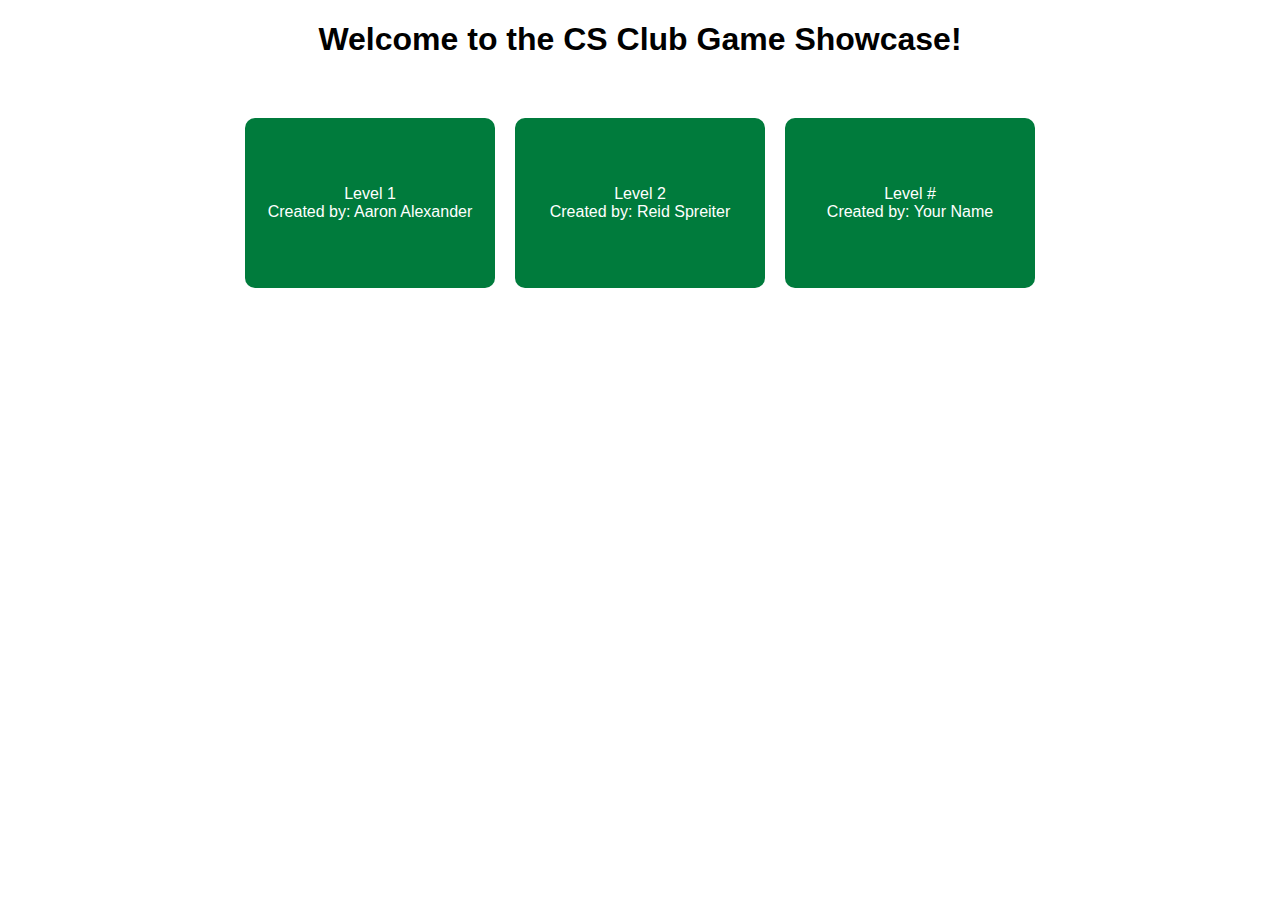
==== index.html @ 4a06656f "initial commit" ====
<!DOCTYPE html>
<html lang="en">
  <head>
    <meta charset="UTF-8" />
    <meta name="viewport" content="width=device-width, initial-scale=1.0" />
    <title>CS Club Game Showcase</title>
    <link href="styles.css" rel="stylesheet" />
  </head>
  <body>
    <h1>Welcome to the CS Club Game Showcase!</h1>

    <div class="menu-container" id="menu-container">
      <!-- LEVEL 1 -->
      <a href="/level_1_snake/index.html" class="standard-box">
        <div>Level 1</div>
        <div>Created by: Aaron Alexander</div>
      </a>

      <!-- LEVEL 2 -->
      <a href="/" class="standard-box">
        <div>Level 2</div>
        <div>Created by: Reid Spreiter</div>
      </a>

      <!-- CONTINUE THIS BY FILLING IN YOUR OWN INFORMATION! -->
      <a href="" class="standard-box">
        <div>Level #</div>
        <div>Created by: Your Name</div>
      </a>
    </div>
  </body>
</html>
---- styles.css ----
body {
  font-family: Arial, sans-serif;
  text-align: center;
}
h1 {
  color: black;
}
.menu-container {
  display: flex;
  flex-wrap: wrap;
  justify-content: center;
  margin-top: 50px;
}
.standard-box {
  width: 220px;
  height: 150px;
  margin: 10px;
  padding: 10px 15px;
  border-radius: 10px;
  background-color: rgb(0, 123, 60);
  transition: background-color 0.3s ease;
  display: flex;
  flex-direction: column;
  justify-content: center;
  align-items: center;
  text-decoration: none;
  color: white;
}
.standard-box:hover {
  background-color: black;
}

.menu-return-button {
  background-color: white;
  width: 200px;
  height: 200px;
}
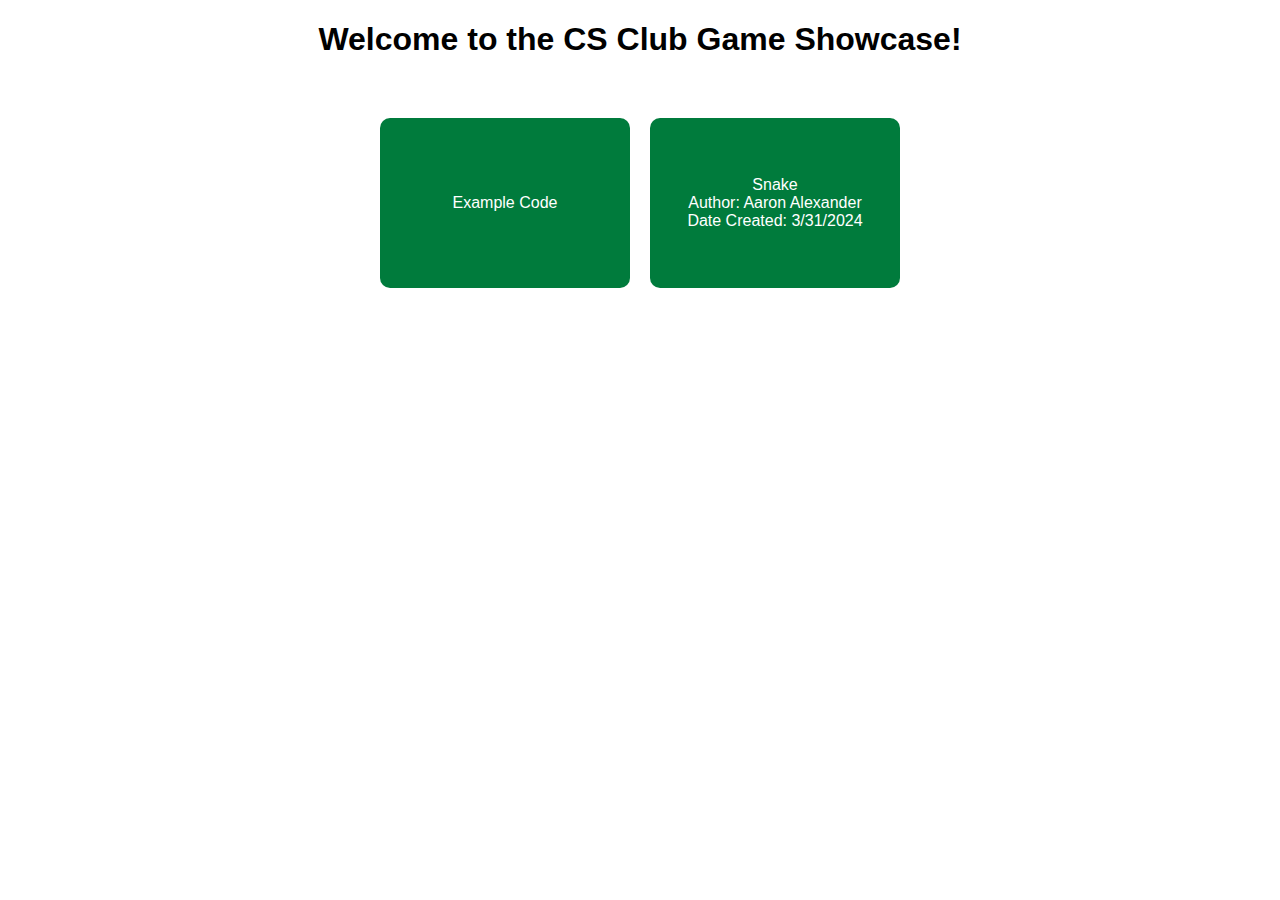
==== commit 97af7a1b: "[FT]: Refined level creation, Added examples menu" ====
--- a/index.html
+++ b/index.html
@@ -9,24 +9,14 @@
   <body>
     <h1>Welcome to the CS Club Game Showcase!</h1>
 
-    <div class="menu-container" id="menu-container">
-      <!-- LEVEL 1 -->
-      <a href="/level_1_snake/index.html" class="standard-box">
-        <div>Level 1</div>
-        <div>Created by: Aaron Alexander</div>
-      </a>
-
-      <!-- LEVEL 2 -->
-      <a href="/" class="standard-box">
-        <div>Level 2</div>
-        <div>Created by: Reid Spreiter</div>
-      </a>
-
-      <!-- CONTINUE THIS BY FILLING IN YOUR OWN INFORMATION! -->
-      <a href="" class="standard-box">
-        <div>Level #</div>
-        <div>Created by: Your Name</div>
+    <div class="menu-container">
+      <a href="./examples/examples.html" class="standard-box example-box">
+        <div>Example Code</div>
       </a>
     </div>
+    <script src="gameMenu.js"></script>
+    <script>
+      window.onload = setMenu;
+    </script>
   </body>
-</html>
+</html>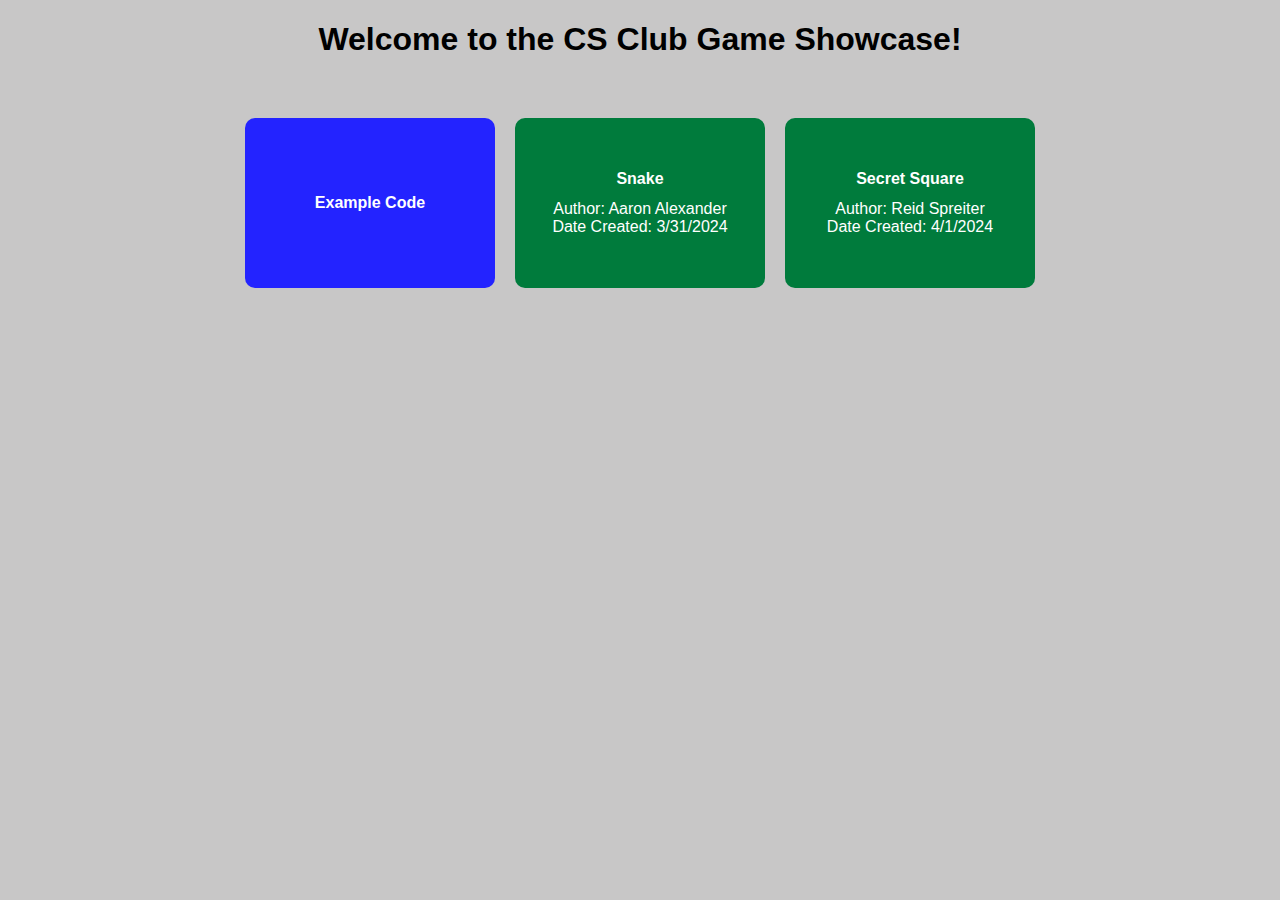
==== commit ae03626c: "[FT]: Added secret square. What a classic." ====
--- a/index.html
+++ b/index.html
@@ -11,7 +11,7 @@
 
     <div class="menu-container">
       <a href="./examples/examples.html" class="standard-box example-box">
-        <div>Example Code</div>
+        <div><b>Example Code</b></div>
       </a>
     </div>
     <script src="gameMenu.js"></script>
--- a/styles.css
+++ b/styles.css
@@ -1,6 +1,7 @@
 body {
   font-family: Arial, sans-serif;
   text-align: center;
+  background-color: rgb(200, 199, 199);
 }
 h1 {
   color: black;
@@ -26,6 +27,11 @@
   text-decoration: none;
   color: white;
 }
+
+.example-box {
+  background-color: rgb(35, 35, 255);
+}
+
 .standard-box:hover {
   background-color: black;
 }
@@ -35,3 +41,8 @@
   width: 200px;
   height: 200px;
 }
+
+.level-title {
+  margin-bottom: 12px;
+  font-weight: bold;
+}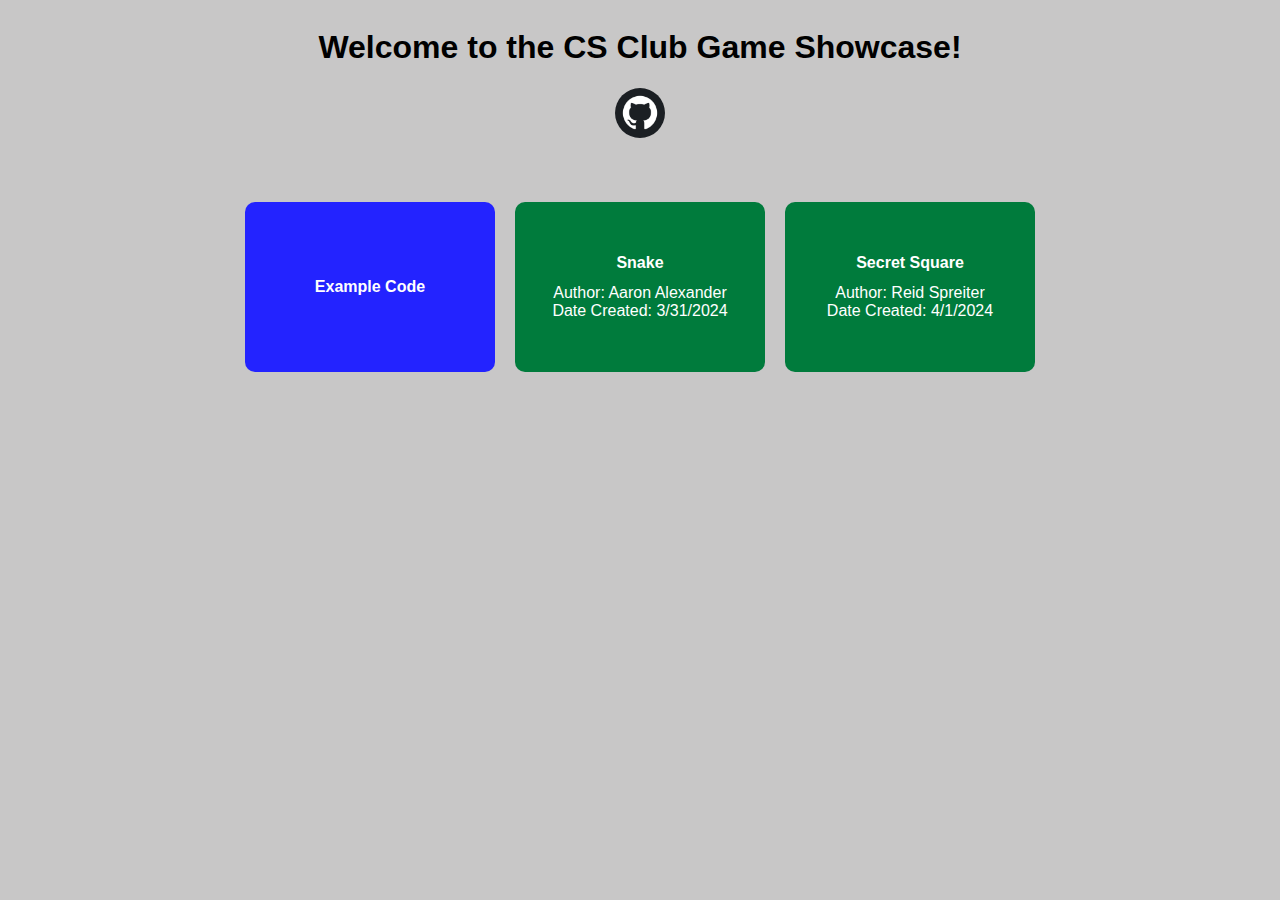
==== commit fb839839: "added github icon to homepage, made design changes to snake" ====
--- a/index.html
+++ b/index.html
@@ -8,12 +8,18 @@
   </head>
   <body>
     <h1>Welcome to the CS Club Game Showcase!</h1>
-
+    <div id="github-container">
+      <a href="https://github.com/UNT-CSCE-Club/CSCE-community-game.git" target="_blank">
+        <img id="github_icon" src="./github_icon.png" alt="GitHub" width="50" height="50">
+      </a>
+    </div>
     <div class="menu-container">
       <a href="./examples/examples.html" class="standard-box example-box">
         <div><b>Example Code</b></div>
       </a>
     </div>
+
+    
     <script src="gameMenu.js"></script>
     <script>
       window.onload = setMenu;
--- a/styles.css
+++ b/styles.css
@@ -1,6 +1,9 @@
 body {
   font-family: Arial, sans-serif;
   text-align: center;
+  display: flex;
+  flex-direction: column;
+  align-items: center;
   background-color: rgb(200, 199, 199);
 }
 h1 {
@@ -45,4 +48,16 @@
 .level-title {
   margin-bottom: 12px;
   font-weight: bold;
+}
+
+#github-container {
+}
+
+#github_icon{
+  border-radius: 50%;
+  transition: transform 0.3s ease-in-out;
+}
+#github_icon:hover{
+  transform: scale(1.5); /* Scale up the icon on hover */
+
 }